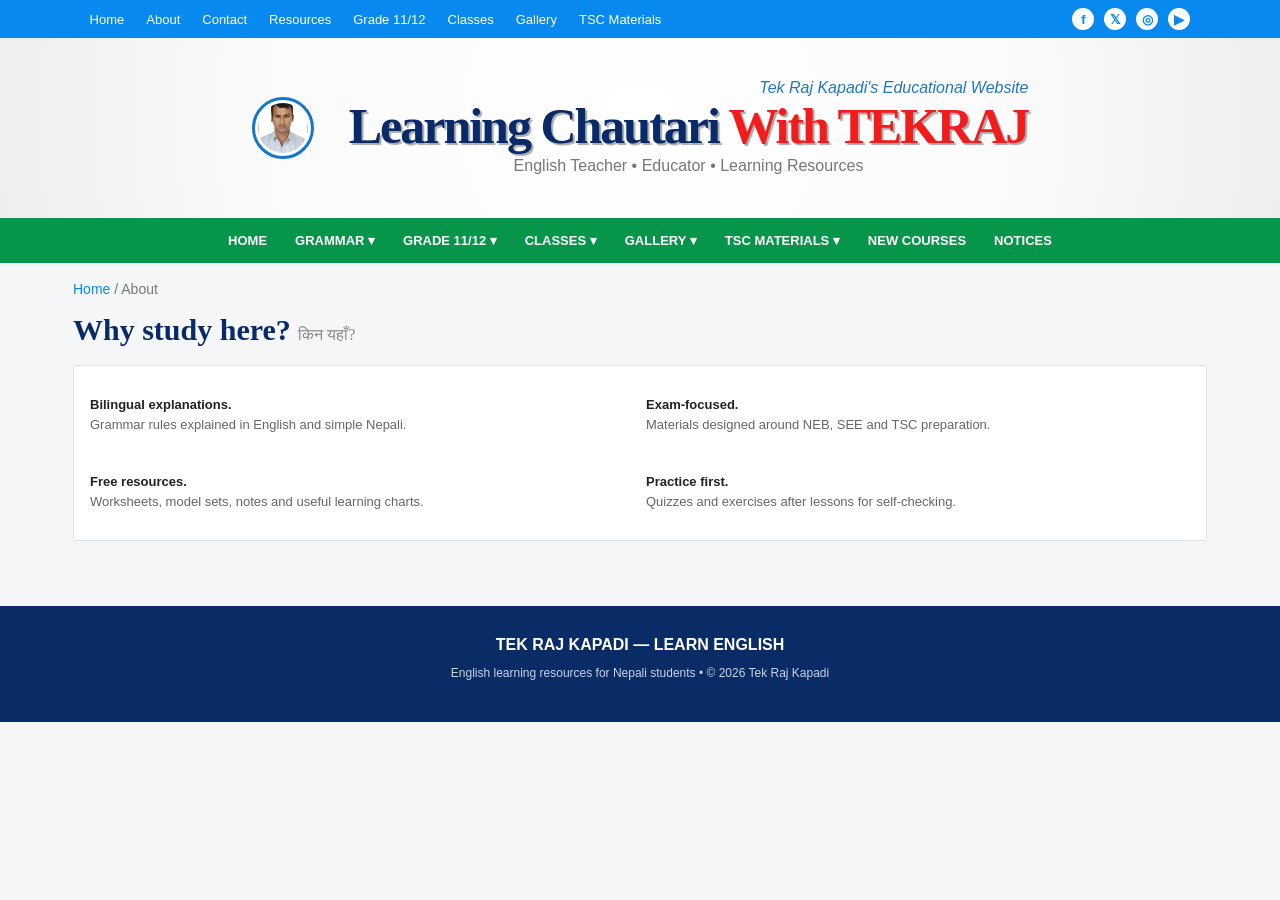
==== about.html @ 41e07fc6 "Add files via upload" ====
<!DOCTYPE html>
<html lang="en">
<head>
<meta charset="UTF-8">
<meta name="viewport" content="width=device-width, initial-scale=1.0">
<title>Tek Raj Kapadi — Learning Chautari with TEK RAJ | About</title>
<meta name="description" content="English learning resources, grammar, Grade 11/12, SEE, NEB and TSC materials.">
<link rel="stylesheet" href="style.css">
<link rel="stylesheet" href="nav-extra.css">
<style>
  /* Accordion (Grammar Rules / Exercises / TSC Materials) */
  .acc-item{border:1px solid #e3e3e3;border-radius:10px;margin-bottom:10px;overflow:hidden;background:#fff}
  .acc-head{width:100%;text-align:left;background:#f7f8fa;border:none;padding:14px 16px;font-weight:600;
             cursor:pointer;display:flex;justify-content:space-between;align-items:center;font-size:15px}
  .acc-head:hover{background:#eef1f5}
  .acc-head .arrow{transition:transform .2s ease}
  .acc-item.open .arrow{transform:rotate(180deg)}
  .acc-body{max-height:0;overflow:hidden;transition:max-height .25s ease;padding:0 16px}
  .acc-item.open .acc-body{max-height:900px;padding:12px 16px 16px}
  .acc-body h4{margin:10px 0 4px;font-size:14px;color:#1f4fd6}
  .acc-body p{margin:4px 0;line-height:1.55}
  .acc-body .np{color:#666;font-size:13.5px}

  /* Exercises */
  .ex-q{border-bottom:1px dashed #ddd;padding:10px 0}
  .ex-q:last-child{border-bottom:none}
  .ex-ans{display:none;margin-top:6px;background:#eefbea;border-left:3px solid #34a853;
          padding:8px 10px;border-radius:6px;font-size:14px}
  .ex-ans.show{display:block}
  .ex-btn{margin-top:6px;font-size:13px;padding:5px 10px;border-radius:6px;border:1px solid #34a853;
          background:#fff;color:#219150;cursor:pointer}
  .ex-btn:hover{background:#219150;color:#fff}

  /* Quiz */
  .quiz-box{background:#fff;border:1px solid #e3e3e3;border-radius:10px;padding:16px}
  .quiz-progress{font-size:13px;color:#777;margin-bottom:8px}
  .quiz-question{font-weight:600;margin-bottom:10px}
  .quiz-opts{display:flex;flex-direction:column;gap:8px}
  .quiz-opt{text-align:left;padding:9px 12px;border-radius:8px;border:1px solid #ccc;background:#fafafa;
            cursor:pointer;font-size:14.5px}
  .quiz-opt:hover{background:#eef1f5}
  .quiz-opt.correct{background:#dbf7dc;border-color:#34a853}
  .quiz-opt.wrong{background:#fbdede;border-color:#e0453c}
  .quiz-nav{display:flex;justify-content:space-between;align-items:center;margin-top:14px}
  .quiz-result{text-align:center;font-size:16px;padding:20px 0}

  /* Gallery */
  .gallery-grid{display:grid;grid-template-columns:repeat(auto-fit,minmax(150px,1fr));gap:12px}
  .g-item{background:#fff;border:1px solid #e3e3e3;border-radius:10px;padding:20px 10px;text-align:center;scroll-margin-top:120px}
  .g-item .emoji{font-size:34px;display:block;margin-bottom:6px}
  .g-item small{color:#777}

  /* Downloads / resource lists */
  .dl-list{list-style:none;padding:0;margin:0}
  .dl-list li{display:flex;justify-content:space-between;align-items:center;padding:9px 0;
              border-bottom:1px solid #eee;font-size:14.5px;scroll-margin-top:120px}
  .dl-list li:last-child{border-bottom:none}
  .dl-btn{font-size:12.5px;padding:5px 10px;border-radius:6px;border:1px solid #1f4fd6;
          color:#1f4fd6;background:#fff;text-decoration:none}
  .dl-btn:hover{background:#1f4fd6;color:#fff}
  .dl-note{font-size:12px;color:#999}

  /* Social icons as real links (keeps the original round-badge look) */
  .social a{width:22px;height:22px;border-radius:50%;background:#fff;color:#0789ef;
            display:grid;place-items:center;font-weight:bold;text-decoration:none}

  .edit-note{background:#fff8e1;border:1px dashed #e0b400;border-radius:8px;padding:8px 12px;
             font-size:12.5px;color:#7a5b00;margin:8px 0}

  /* scroll offset so in-page anchors land below sticky-ish header content */
  h3[id],div[id]{scroll-margin-top:20px}
</style>
</head>
<body>

<header>
<div class="topbar">
<div class="toplinks">
<a href="index.html">Home</a><a href="about.html">About</a><a href="contact.html">Contact</a>
<a href="grammar.html">Resources</a><a href="grade.html">Grade 11/12</a><a href="classes.html">Classes</a>
<a href="gallery.html">Gallery</a><a href="tsc.html">TSC Materials</a>
</div>
<!-- Social links -->
<div class="social">
  <a href="#" title="Facebook">f</a>
  <a href="#" title="X (Twitter)">𝕏</a>
  <a href="#" title="Instagram">◎</a>
  <a href="#" title="YouTube">▶</a>
</div>
</div>

<div class="brand" id="home">
<div class="avatar-wrap"><img src="teacher-photo.jpg" alt="Tek Raj Kapadi" onerror="this.onerror=null;this.src='teacher-photo.svg'"></div>
<div>
<div class="official">Tek Raj Kapadi's Educational Website</div>
<h1><span>Learning Chautari </span> <b>With TEKRAJ </b></h1>
<p>English Teacher • Educator • Learning Resources</p>
</div>
</div>

<nav class="mainnav">
<div class="nav-item"><a class="top-link" href="index.html">HOME</a></div>
<details class="nav-details">
<summary class="">GRAMMAR <span class="arrow">▾</span></summary>
<div class="dropdown">
<a class="" href="grammar.html">Grammar Overview</a>
<a class="" href="grammar.html#tenses">Tenses</a>
<a class="" href="grammar.html#articles">Articles</a>
<a class="" href="grammar.html#prepositions">Prepositions</a>
<a class="" href="grammar.html#voice">Active & Passive Voice</a>
<a class="" href="grammar.html#tags">Tag Questions</a>
<a class="" href="grammar.html#exercises">Grammar Exercises</a>
</div>
</details>
<details class="nav-details">
<summary class="">GRADE 11/12 <span class="arrow">▾</span></summary>
<div class="dropdown">
<a class="" href="grade.html">Grade 11/12 Overview</a>
<a class="" href="grade.html#grade11">Grade 11</a>
<a class="" href="grade.html#grade12">Grade 12</a>
<a class="" href="grade.html#see">SEE</a>
<a class="" href="grade.html#tsc-prep">TSC (License Prep)</a>
</div>
</details>
<details class="nav-details">
<summary class="">CLASSES <span class="arrow">▾</span></summary>
<div class="dropdown">
<a class="" href="classes.html">Classes Overview</a>
<a class="" href="classes.html#spoken-english">Spoken English</a>
<a class="" href="classes.html#new-courses">New Courses</a>
</div>
</details>
<details class="nav-details">
<summary class="">GALLERY <span class="arrow">▾</span></summary>
<div class="dropdown">
<a class="" href="gallery.html">Gallery Overview</a>
<a class="" href="gallery.html#learning">Learning</a>
<a class="" href="gallery.html#classroom">Classroom</a>
<a class="" href="gallery.html#practice">Practice</a>
<a class="" href="gallery.html#school">School</a>
</div>
</details>
<details class="nav-details">
<summary class="">TSC MATERIALS <span class="arrow">▾</span></summary>
<div class="dropdown">
<a class="" href="tsc.html">TSC Overview</a>
<a class="" href="tsc.html#pedagogy">English Pedagogy Notes</a>
<a class="" href="tsc.html#question-sets">Old Question Sets</a>
<a class="" href="tsc.html#methodology">Teaching Methodology Summary</a>
</div>
</details>
<div class="nav-item"><a class="top-link" href="classes.html#new-courses">NEW COURSES</a></div>
<div class="nav-item"><a class="top-link" href="notices.html">NOTICES</a></div>
</nav>
</header>

<div class="page-head">
<p class="crumb"><a href="index.html">Home</a> / About</p>
<h1>Why study here? <span style="font-size:16px;color:#888;font-weight:normal">किन यहाँ?</span></h1>
</div>

<div class="simple-section">
<div class="info-card">
<div class="features">
<p><b>Bilingual explanations.</b><br>Grammar rules explained in English and simple Nepali.</p>
<p><b>Exam-focused.</b><br>Materials designed around NEB, SEE and TSC preparation.</p>
<p><b>Free resources.</b><br>Worksheets, model sets, notes and useful learning charts.</p>
<p><b>Practice first.</b><br>Quizzes and exercises after lessons for self-checking.</p>
</div>
</div>
</div>

<footer>
<strong>TEK RAJ KAPADI — LEARN ENGLISH</strong>
<p>English learning resources for Nepali students • © 2026 Tek Raj Kapadi</p>
</footer>

<script>
// Accordion toggle (Grammar Rules)
function toggleAcc(btn){
  const item = btn.parentElement;
  const wasOpen = item.classList.contains('open');
  item.parentElement.querySelectorAll('.acc-item.open').forEach(i => i.classList.remove('open'));
  if(!wasOpen) item.classList.add('open');
}

// Close other open dropdown menus when one opens (nice-to-have on desktop)
document.querySelectorAll('details.nav-details').forEach(d=>{
  d.addEventListener('toggle', function(){
    if(this.open){
      document.querySelectorAll('details.nav-details').forEach(o=>{ if(o!==this) o.open=false; });
    }
  });
});
</script>
</body>
</html>
---- style.css ----
*{box-sizing:border-box}html{scroll-behavior:smooth}body{margin:0;font-family:Arial,Helvetica,sans-serif;background:#f5f6f7;color:#222}.topbar{height:38px;background:#0789ef;color:#fff;display:flex;align-items:center;justify-content:space-between;padding:0 7%;font-size:13px}.toplinks{display:flex;gap:22px}.topbar a{color:#fff;text-decoration:none}.social{display:flex;gap:10px}.social span{width:22px;height:22px;border-radius:50%;background:#fff;color:#0789ef;display:grid;place-items:center;font-weight:bold}.brand{min-height:180px;background:radial-gradient(circle at 50% 45%,#fff,#fafafa 60%,#eee);display:flex;align-items:center;justify-content:center;gap:35px;padding:20px}.avatar-wrap{width:62px;height:62px;border:3px solid #1477cc;border-radius:50%;padding:3px;background:#fff}.avatar-wrap img{width:100%;height:100%;border-radius:50%;object-fit:cover}.official{text-align:right;color:#2477bb;font-style:italic;font-size:16px}.brand h1{font-family:Georgia,serif;font-size:50px;margin:0;color:#082a68;text-shadow:2px 2px 1px #aaa;letter-spacing:-2px}.brand h1 b{color:#f21c1c}.brand p{text-align:center;margin:2px;color:#777}.mainnav{background:#07954b;display:flex;justify-content:center;flex-wrap:wrap}.mainnav a{color:#fff;text-decoration:none;padding:15px 14px;font-size:13px;font-weight:bold}.mainnav a:hover,.mainnav .active{background:#087ed8}.banner{margin:0 auto;max-width:1170px;min-height:70px;background:linear-gradient(90deg,#fff,#eaf6ff,#fff);display:flex;align-items:center;gap:20px;padding:10px 18px;border-bottom:1px solid #ddd}.banner-art{font-size:34px}.banner button{margin-left:auto;background:#ef2222;color:#fff;border:0;padding:10px 18px;font-weight:bold;border-radius:2px}main{max-width:1170px;margin:auto;padding:18px}.quick-grid{display:grid;grid-template-columns:repeat(4,1fr);gap:10px;margin-bottom:22px}.quick{padding:15px;color:#fff;text-decoration:none;border-radius:3px;box-shadow:0 3px 8px #bbb}.quick small{display:block;opacity:.9;margin-top:4px}.blue{background:#0789ef}.green{background:#07954b}.red{background:#ef2020}.orange{background:#f29b1c}.content-grid{display:grid;grid-template-columns:minmax(0,1fr) 320px;gap:30px}.section-title{height:34px;background:linear-gradient(90deg,#ed1d24 0 25%,#0789ef 25%);color:#fff;display:flex;align-items:center;justify-content:space-between;margin-bottom:16px;font-weight:bold}.section-title span{padding:0 13px}.section-title a{color:#fff;text-decoration:none;padding-right:12px;font-size:12px}.posts{display:grid;grid-template-columns:1fr 1fr;gap:14px}.post,.side-card,.info-card,.resource-grid>div,.wide-section,.contact{background:#fff;border:1px solid #e1e1e1;border-radius:3px;padding:16px}.post{display:flex;gap:13px;box-shadow:0 2px 7px #ddd}.post-icon{min-width:46px;height:46px;background:#ef2020;color:#fff;border-radius:4px;display:grid;place-items:center;font-size:20px;font-weight:bold}.post h2{font-size:17px;margin:0 0 7px;color:#222}.post p{font-size:13px;color:#666;line-height:1.5}.meta{font-size:11px!important;color:#0789ef!important}.read{display:inline-block;background:#ef2020;color:#fff;text-decoration:none;padding:7px 10px;font-size:11px;font-weight:bold}.info-card{margin-top:18px}.info-card h2{margin-top:0}.info-card h2 span{font-size:13px;color:#888;font-weight:normal}.features{display:grid;grid-template-columns:1fr 1fr;gap:12px;color:#666;font-size:13px;line-height:1.5}.features b{color:#222}.side-title{background:#ef2020;color:#fff;font-weight:bold;padding:10px 12px;margin-bottom:10px}.blue-title{background:#0789ef}.green-title{background:#07954b}.red-title{background:#ef2020}.side-card{margin-bottom:10px}.side-card h3{margin:0 0 5px;font-size:15px}.side-card p{margin:0;color:#666;font-size:12px;line-height:1.5}.books{display:grid;grid-template-columns:1fr 1fr;gap:5px;margin-bottom:18px}.books div{background:linear-gradient(135deg,#fff 25%,#d9edff);border:1px solid #ccc;min-height:115px;padding:12px;text-align:center;color:#0b4f91;font-size:13px}.quiz{background:#fff;border:1px solid #ddd;padding:15px;margin-bottom:18px}.quiz p{font-size:13px}.quiz button,.resource-grid button,.contact button{background:#0789ef;color:#fff;border:0;padding:8px 12px;font-weight:bold;cursor:pointer}.resource-grid{display:grid;grid-template-columns:repeat(2,1fr);gap:14px;margin-bottom:25px}.resource-grid h3{margin-top:0;color:#0b4f91}.resource-grid p{font-size:13px;color:#666;line-height:1.5}.wide-section{margin-top:25px}.grade-grid{display:grid;grid-template-columns:repeat(4,1fr);gap:12px}.grade-grid div{background:#f7fbff;padding:16px;border-left:4px solid #0789ef}.grade-grid p{font-size:13px;color:#666}.center{text-align:center;color:#666}.gallery{display:grid;grid-template-columns:repeat(4,1fr);gap:12px}.gallery div{height:130px;background:#eef5fa;border:1px solid #ddd;display:grid;place-items:center;font-size:42px;color:#1477cc}.gallery small{display:block;font-size:12px}.notice-box{margin-top:25px;background:#fff3d7;border-left:5px solid #f29b1c;padding:16px}.contact{margin-top:25px;display:grid;grid-template-columns:1fr 1fr;gap:25px}.contact h2{margin-top:0}.contact form{display:grid;gap:10px}.contact input,.contact textarea{width:100%;border:1px solid #ccc;padding:10px;font:inherit}.contact textarea{height:100px;resize:vertical}footer{margin-top:35px;background:#092b66;color:#fff;text-align:center;padding:30px 15px}footer p{font-size:12px;opacity:.8}@media(max-width:800px){.topbar{height:auto;padding:8px 4%;gap:10px}.toplinks{gap:9px;flex-wrap:wrap}.social{display:none}.brand{min-height:145px}.brand h1{font-size:34px}.official{font-size:12px}.mainnav a{padding:11px 8px;font-size:11px}.content-grid{grid-template-columns:1fr}.quick-grid{grid-template-columns:1fr 1fr}.posts,.resource-grid,.features,.contact{grid-template-columns:1fr}.grade-grid{grid-template-columns:1fr 1fr}.gallery{grid-template-columns:1fr 1fr}}@media(max-width:480px){.brand{gap:12px}.avatar-wrap{width:48px;height:48px}.brand h1{font-size:27px}.brand p{font-size:11px}.quick-grid,.grade-grid{grid-template-columns:1fr}.banner{font-size:12px}.mainnav{justify-content:flex-start}.mainnav a{padding:10px 7px}.posts{grid-template-columns:1fr}}
---- nav-extra.css ----
/* ============================================================
   MULTI-PAGE NAV: dropdown submenus using <details>/<summary>
   Works without JavaScript, on desktop and mobile alike.
   ============================================================ */
.mainnav{position:relative;overflow:visible}
.nav-item{position:relative;display:inline-block}
.nav-item > a.top-link{color:#fff;text-decoration:none;padding:15px 14px;font-size:13px;font-weight:bold;display:inline-block}
.nav-item > a.top-link:hover,.nav-item > a.top-link.active{background:#087ed8}

details.nav-details{display:inline-block;position:relative}
details.nav-details summary{list-style:none;cursor:pointer;color:#fff;padding:15px 14px;font-size:13px;font-weight:bold;display:inline-block;user-select:none}
details.nav-details summary::-webkit-details-marker{display:none}
details.nav-details summary:hover{background:#087ed8}
details.nav-details[open] summary{background:#087ed8}
details.nav-details .dropdown{position:absolute;top:100%;left:0;background:#fff;min-width:220px;box-shadow:0 6px 16px rgba(0,0,0,.18);z-index:80;border-radius:0 0 6px 6px;overflow:hidden;display:flex;flex-direction:column}
.dropdown a{color:#222;text-decoration:none;padding:10px 16px;font-size:13px;border-bottom:1px solid #eee;text-align:left}
.dropdown a:last-child{border-bottom:none}
.dropdown a:hover{background:#eef6ff;color:#0789ef}
.dropdown a.active{color:#07954b;font-weight:bold}

@media(max-width:800px){
  .mainnav{flex-direction:column;align-items:stretch}
  details.nav-details,.nav-item{display:block;width:100%}
  details.nav-details summary,.nav-item > a.top-link{padding:12px 16px;text-align:left}
  details.nav-details .dropdown{position:static;box-shadow:none;border-radius:0;background:#f2f8ff}
  .dropdown a{padding:10px 26px}
}

/* Breadcrumb / page header used on inner pages */
.page-head{max-width:1170px;margin:18px auto 0;padding:0 18px}
.page-head h1{font-family:Georgia,serif;color:#082a68;margin:0 0 4px;font-size:30px}
.page-head p{color:#777;margin:0 0 16px;font-size:14px}
.crumb{font-size:12px;color:#999}
.crumb a{color:#0789ef;text-decoration:none}

.simple-section{max-width:1170px;margin:0 auto;padding:0 18px 30px}
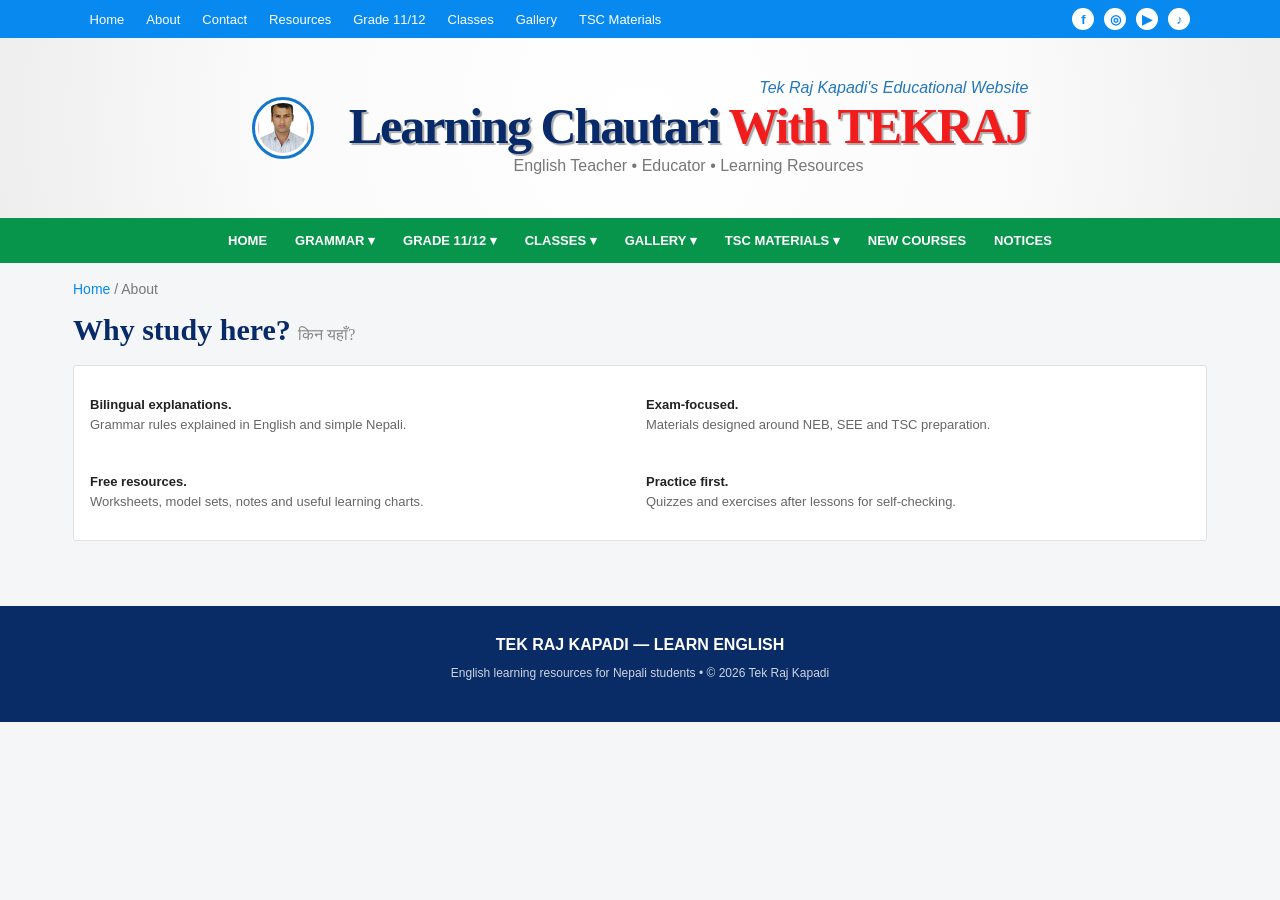
==== commit 149769f2: "Enhance social links with data attributes Updated social links to include data attributes for better" ====
--- a/about.html
+++ b/about.html
@@ -82,10 +82,10 @@
 </div>
 <!-- Social links -->
 <div class="social">
-  <a href="#" title="Facebook">f</a>
-  <a href="#" title="X (Twitter)">𝕏</a>
-  <a href="#" title="Instagram">◎</a>
-  <a href="#" title="YouTube">▶</a>
+  <a href="#" title="Facebook" data-social="facebook">f</a>
+  <a href="#" title="Instagram" data-social="instagram">◎</a>
+  <a href="#" title="YouTube" data-social="youtube">▶</a>
+  <a href="#" title="TikTok" data-social="tiktok">♪</a>
 </div>
 </div>
 
@@ -193,5 +193,6 @@
   });
 });
 </script>
+<script src="site.js"></script>
 </body>
 </html>
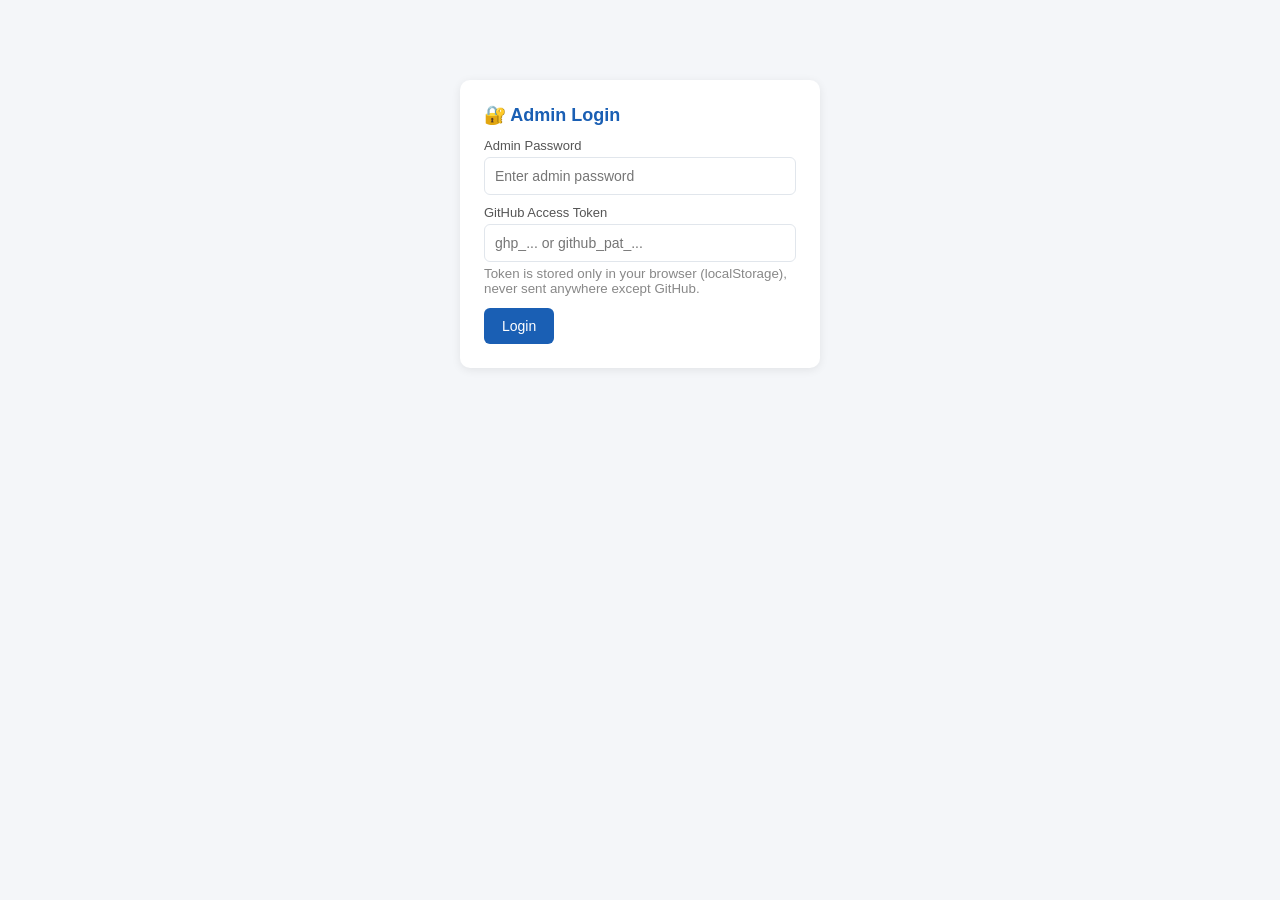
==== commit 6fed892e: "Update about.html" ====
--- a/about.html
+++ b/about.html
@@ -3,196 +3,403 @@
 <head>
 <meta charset="UTF-8">
 <meta name="viewport" content="width=device-width, initial-scale=1.0">
-<title>Tek Raj Kapadi — Learning Chautari with TEK RAJ | About</title>
-<meta name="description" content="English learning resources, grammar, Grade 11/12, SEE, NEB and TSC materials.">
-<link rel="stylesheet" href="style.css">
-<link rel="stylesheet" href="nav-extra.css">
+<title>Admin Panel — Tek Raj Kapadi</title>
 <style>
-  /* Accordion (Grammar Rules / Exercises / TSC Materials) */
-  .acc-item{border:1px solid #e3e3e3;border-radius:10px;margin-bottom:10px;overflow:hidden;background:#fff}
-  .acc-head{width:100%;text-align:left;background:#f7f8fa;border:none;padding:14px 16px;font-weight:600;
-             cursor:pointer;display:flex;justify-content:space-between;align-items:center;font-size:15px}
-  .acc-head:hover{background:#eef1f5}
-  .acc-head .arrow{transition:transform .2s ease}
-  .acc-item.open .arrow{transform:rotate(180deg)}
-  .acc-body{max-height:0;overflow:hidden;transition:max-height .25s ease;padding:0 16px}
-  .acc-item.open .acc-body{max-height:900px;padding:12px 16px 16px}
-  .acc-body h4{margin:10px 0 4px;font-size:14px;color:#1f4fd6}
-  .acc-body p{margin:4px 0;line-height:1.55}
-  .acc-body .np{color:#666;font-size:13.5px}
-
-  /* Exercises */
-  .ex-q{border-bottom:1px dashed #ddd;padding:10px 0}
-  .ex-q:last-child{border-bottom:none}
-  .ex-ans{display:none;margin-top:6px;background:#eefbea;border-left:3px solid #34a853;
-          padding:8px 10px;border-radius:6px;font-size:14px}
-  .ex-ans.show{display:block}
-  .ex-btn{margin-top:6px;font-size:13px;padding:5px 10px;border-radius:6px;border:1px solid #34a853;
-          background:#fff;color:#219150;cursor:pointer}
-  .ex-btn:hover{background:#219150;color:#fff}
-
-  /* Quiz */
-  .quiz-box{background:#fff;border:1px solid #e3e3e3;border-radius:10px;padding:16px}
-  .quiz-progress{font-size:13px;color:#777;margin-bottom:8px}
-  .quiz-question{font-weight:600;margin-bottom:10px}
-  .quiz-opts{display:flex;flex-direction:column;gap:8px}
-  .quiz-opt{text-align:left;padding:9px 12px;border-radius:8px;border:1px solid #ccc;background:#fafafa;
-            cursor:pointer;font-size:14.5px}
-  .quiz-opt:hover{background:#eef1f5}
-  .quiz-opt.correct{background:#dbf7dc;border-color:#34a853}
-  .quiz-opt.wrong{background:#fbdede;border-color:#e0453c}
-  .quiz-nav{display:flex;justify-content:space-between;align-items:center;margin-top:14px}
-  .quiz-result{text-align:center;font-size:16px;padding:20px 0}
-
-  /* Gallery */
-  .gallery-grid{display:grid;grid-template-columns:repeat(auto-fit,minmax(150px,1fr));gap:12px}
-  .g-item{background:#fff;border:1px solid #e3e3e3;border-radius:10px;padding:20px 10px;text-align:center;scroll-margin-top:120px}
-  .g-item .emoji{font-size:34px;display:block;margin-bottom:6px}
-  .g-item small{color:#777}
-
-  /* Downloads / resource lists */
-  .dl-list{list-style:none;padding:0;margin:0}
-  .dl-list li{display:flex;justify-content:space-between;align-items:center;padding:9px 0;
-              border-bottom:1px solid #eee;font-size:14.5px;scroll-margin-top:120px}
-  .dl-list li:last-child{border-bottom:none}
-  .dl-btn{font-size:12.5px;padding:5px 10px;border-radius:6px;border:1px solid #1f4fd6;
-          color:#1f4fd6;background:#fff;text-decoration:none}
-  .dl-btn:hover{background:#1f4fd6;color:#fff}
-  .dl-note{font-size:12px;color:#999}
-
-  /* Social icons as real links (keeps the original round-badge look) */
-  .social a{width:22px;height:22px;border-radius:50%;background:#fff;color:#0789ef;
-            display:grid;place-items:center;font-weight:bold;text-decoration:none}
-
-  .edit-note{background:#fff8e1;border:1px dashed #e0b400;border-radius:8px;padding:8px 12px;
-             font-size:12.5px;color:#7a5b00;margin:8px 0}
-
-  /* scroll offset so in-page anchors land below sticky-ish header content */
-  h3[id],div[id]{scroll-margin-top:20px}
+:root{--blue:#1a5fb4;--bg:#f4f6f9;--card:#ffffff;--border:#e1e6ec;--text:#22303f;--danger:#d64545;}
+*{box-sizing:border-box;}
+body{font-family:'Segoe UI',Arial,sans-serif;background:var(--bg);color:var(--text);margin:0;padding:0;}
+.topbar{background:var(--blue);color:#fff;padding:16px 24px;display:flex;justify-content:space-between;align-items:center;}
+.topbar h1{font-size:18px;margin:0;}
+.topbar button{background:#ffffff22;color:#fff;border:1px solid #fff5;padding:6px 14px;border-radius:6px;cursor:pointer;}
+.wrap{max-width:900px;margin:24px auto;padding:0 16px;}
+.card{background:var(--card);border:1px solid var(--border);border-radius:10px;padding:20px;margin-bottom:20px;box-shadow:0 1px 4px rgba(0,0,0,.05);}
+.card h2{margin-top:0;font-size:16px;color:var(--blue);}
+label{display:block;font-size:13px;margin:10px 0 4px;color:#555;}
+input[type=text],input[type=password],input[type=url],textarea,select{width:100%;padding:10px;border:1px solid var(--border);border-radius:6px;font-size:14px;font-family:inherit;}
+textarea{min-height:60px;resize:vertical;}
+button.primary{background:var(--blue);color:#fff;border:none;padding:10px 18px;border-radius:6px;cursor:pointer;font-size:14px;margin-top:12px;}
+button.primary:hover{opacity:.9;}
+button.danger{background:var(--danger);color:#fff;border:none;padding:5px 10px;border-radius:5px;cursor:pointer;font-size:12px;}
+.status{margin-top:10px;font-size:13px;padding:8px 10px;border-radius:6px;display:none;}
+.status.ok{display:block;background:#e6f4ea;color:#1e7e34;}
+.status.err{display:block;background:#fdecea;color:#c62828;}
+.status.busy{display:block;background:#fff8e1;color:#8a6d00;}
+.gallery-grid{display:grid;grid-template-columns:repeat(auto-fill,minmax(130px,1fr));gap:12px;margin-top:12px;}
+.gitem{position:relative;border:1px solid var(--border);border-radius:8px;overflow:hidden;background:#fafafa;}
+.gitem img{width:100%;height:100px;object-fit:cover;display:block;}
+.gitem .rm{position:absolute;top:4px;right:4px;}
+.login-wrap{max-width:360px;margin:80px auto;padding:24px;background:#fff;border-radius:10px;box-shadow:0 2px 10px rgba(0,0,0,.08);}
+.login-wrap h1{font-size:18px;color:var(--blue);margin-top:0;}
+.hidden{display:none;}
+small.hint{color:#888;display:block;margin-top:4px;}
+.item-row{border:1px solid var(--border);border-radius:8px;padding:10px 12px;margin-top:8px;display:flex;justify-content:space-between;align-items:flex-start;gap:10px;background:#fafbfc;}
+.item-row .info b{display:block;font-size:14px;}
+.item-row .info span{font-size:12px;color:#666;}
+.section-tabs{display:flex;flex-wrap:wrap;gap:8px;margin-bottom:14px;}
+.section-tabs button{padding:7px 12px;border-radius:20px;border:1px solid var(--border);background:#fff;cursor:pointer;font-size:13px;}
+.section-tabs button.active{background:var(--blue);color:#fff;border-color:var(--blue);}
 </style>
 </head>
 <body>
 
-<header>
+<div id="loginScreen" class="login-wrap">
+<h1>🔐 Admin Login</h1>
+<label>Admin Password</label>
+<input type="password" id="adminPass" placeholder="Enter admin password">
+<label>GitHub Access Token</label>
+<input type="password" id="ghToken" placeholder="ghp_... or github_pat_...">
+<small class="hint">Token is stored only in your browser (localStorage), never sent anywhere except GitHub.</small>
+<button class="primary" onclick="login()">Login</button>
+<div id="loginStatus" class="status"></div>
+</div>
+
+<div id="dashboard" class="hidden">
 <div class="topbar">
-<div class="toplinks">
-<a href="index.html">Home</a><a href="about.html">About</a><a href="contact.html">Contact</a>
-<a href="grammar.html">Resources</a><a href="grade.html">Grade 11/12</a><a href="classes.html">Classes</a>
-<a href="gallery.html">Gallery</a><a href="tsc.html">TSC Materials</a>
-</div>
-<!-- Social links -->
-<div class="social">
-  <a href="#" title="Facebook" data-social="facebook">f</a>
-  <a href="#" title="Instagram" data-social="instagram">◎</a>
-  <a href="#" title="YouTube" data-social="youtube">▶</a>
-  <a href="#" title="TikTok" data-social="tiktok">♪</a>
-</div>
-</div>
-
-<div class="brand" id="home">
-<div class="avatar-wrap"><img src="teacher-photo.jpg" alt="Tek Raj Kapadi" onerror="this.onerror=null;this.src='teacher-photo.svg'"></div>
-<div>
-<div class="official">Tek Raj Kapadi's Educational Website</div>
-<h1><span>Learning Chautari </span> <b>With TEKRAJ </b></h1>
-<p>English Teacher • Educator • Learning Resources</p>
-</div>
-</div>
-
-<nav class="mainnav">
-<div class="nav-item"><a class="top-link" href="index.html">HOME</a></div>
-<details class="nav-details">
-<summary class="">GRAMMAR <span class="arrow">▾</span></summary>
-<div class="dropdown">
-<a class="" href="grammar.html">Grammar Overview</a>
-<a class="" href="grammar.html#tenses">Tenses</a>
-<a class="" href="grammar.html#articles">Articles</a>
-<a class="" href="grammar.html#prepositions">Prepositions</a>
-<a class="" href="grammar.html#voice">Active & Passive Voice</a>
-<a class="" href="grammar.html#tags">Tag Questions</a>
-<a class="" href="grammar.html#exercises">Grammar Exercises</a>
-</div>
-</details>
-<details class="nav-details">
-<summary class="">GRADE 11/12 <span class="arrow">▾</span></summary>
-<div class="dropdown">
-<a class="" href="grade.html">Grade 11/12 Overview</a>
-<a class="" href="grade.html#grade11">Grade 11</a>
-<a class="" href="grade.html#grade12">Grade 12</a>
-<a class="" href="grade.html#see">SEE</a>
-<a class="" href="grade.html#tsc-prep">TSC (License Prep)</a>
-</div>
-</details>
-<details class="nav-details">
-<summary class="">CLASSES <span class="arrow">▾</span></summary>
-<div class="dropdown">
-<a class="" href="classes.html">Classes Overview</a>
-<a class="" href="classes.html#spoken-english">Spoken English</a>
-<a class="" href="classes.html#new-courses">New Courses</a>
-</div>
-</details>
-<details class="nav-details">
-<summary class="">GALLERY <span class="arrow">▾</span></summary>
-<div class="dropdown">
-<a class="" href="gallery.html">Gallery Overview</a>
-<a class="" href="gallery.html#learning">Learning</a>
-<a class="" href="gallery.html#classroom">Classroom</a>
-<a class="" href="gallery.html#practice">Practice</a>
-<a class="" href="gallery.html#school">School</a>
-</div>
-</details>
-<details class="nav-details">
-<summary class="">TSC MATERIALS <span class="arrow">▾</span></summary>
-<div class="dropdown">
-<a class="" href="tsc.html">TSC Overview</a>
-<a class="" href="tsc.html#pedagogy">English Pedagogy Notes</a>
-<a class="" href="tsc.html#question-sets">Old Question Sets</a>
-<a class="" href="tsc.html#methodology">Teaching Methodology Summary</a>
-</div>
-</details>
-<div class="nav-item"><a class="top-link" href="classes.html#new-courses">NEW COURSES</a></div>
-<div class="nav-item"><a class="top-link" href="notices.html">NOTICES</a></div>
-</nav>
-</header>
-
-<div class="page-head">
-<p class="crumb"><a href="index.html">Home</a> / About</p>
-<h1>Why study here? <span style="font-size:16px;color:#888;font-weight:normal">किन यहाँ?</span></h1>
-</div>
-
-<div class="simple-section">
-<div class="info-card">
-<div class="features">
-<p><b>Bilingual explanations.</b><br>Grammar rules explained in English and simple Nepali.</p>
-<p><b>Exam-focused.</b><br>Materials designed around NEB, SEE and TSC preparation.</p>
-<p><b>Free resources.</b><br>Worksheets, model sets, notes and useful learning charts.</p>
-<p><b>Practice first.</b><br>Quizzes and exercises after lessons for self-checking.</p>
-</div>
-</div>
-</div>
-
-<footer>
-<strong>TEK RAJ KAPADI — LEARN ENGLISH</strong>
-<p>English learning resources for Nepali students • © 2026 Tek Raj Kapadi</p>
-</footer>
+<h1>Tek Raj Kapadi — Admin Panel</h1>
+<button onclick="logout()">Logout</button>
+</div>
+
+<div class="wrap">
+
+<div class="card">
+<h2>📢 Notice / सूचना</h2>
+<label>Notice text</label>
+<textarea id="noticeInput"></textarea>
+<button class="primary" onclick="saveNotice()">Save Notice</button>
+<div id="noticeStatus" class="status"></div>
+</div>
+
+<div class="card">
+<h2>🔗 Social Media Links</h2>
+<p style="font-size:13px;color:#666;margin-top:-6px;">यहाँ राखेको link हरू सबै page को top-right social icon मा देखिनेछ।</p>
+<label>Facebook Page URL</label>
+<input type="url" id="socFacebook" placeholder="https://facebook.com/yourpage">
+<label>Instagram URL</label>
+<input type="url" id="socInstagram" placeholder="https://instagram.com/yourprofile">
+<label>YouTube Channel URL</label>
+<input type="url" id="socYoutube" placeholder="https://youtube.com/@yourchannel">
+<label>TikTok URL (optional)</label>
+<input type="url" id="socTiktok" placeholder="https://tiktok.com/@yourprofile">
+<button class="primary" onclick="saveSocial()">Save Social Links</button>
+<div id="socialStatus" class="status"></div>
+</div>
+
+<div class="card">
+<h2>🖼️ Gallery Photos</h2>
+<div id="galleryGrid" class="gallery-grid"></div>
+<label style="margin-top:16px;">Add new photo</label>
+<input type="file" id="photoFile" accept="image/*">
+<button class="primary" onclick="uploadPhoto()">Upload Photo</button>
+<div id="galleryStatus" class="status"></div>
+</div>
+
+<div class="card">
+<h2>📚 Content Sections</h2>
+<p style="font-size:13px;color:#666;margin-top:-6px;">Add new notes, materials or posts. New items are added on top — old ones stay unless you delete them.</p>
+<div class="section-tabs" id="sectionTabs"></div>
+
+<label>Title</label>
+<input type="text" id="itemTitle" placeholder="e.g. Grade 11 Chapter 3 Notes">
+<label>Short tag / meta (optional)</label>
+<input type="text" id="itemMeta" placeholder="e.g. NEB • Grade 11">
+<label>Description</label>
+<textarea id="itemDescription" placeholder="Short description of this material"></textarea>
+<label>Link (optional — YouTube video, Google Drive, or any external URL)</label>
+<input type="url" id="itemLink" placeholder="https://...">
+<label>Attach file — PDF / notes / photo (optional)</label>
+<input type="file" id="itemFile" accept=".pdf,.doc,.docx,.ppt,.pptx,.xls,.xlsx,image/*">
+<small class="hint">ठूला भिडियोको लागि यहाँ upload नगर्नुहोस् — माथिको "Link" मा YouTube link राख्नुहोस्। PDF/notes/photo को लागि यो ठिक छ (अधिकतम ~ 45MB)।</small>
+<button class="primary" onclick="addItem()">Add to Section</button>
+<div id="itemStatus" class="status"></div>
+
+<div id="itemsList" style="margin-top:18px;"></div>
+</div>
+
+</div>
+</div>
 
 <script>
-// Accordion toggle (Grammar Rules)
-function toggleAcc(btn){
-  const item = btn.parentElement;
-  const wasOpen = item.classList.contains('open');
-  item.parentElement.querySelectorAll('.acc-item.open').forEach(i => i.classList.remove('open'));
-  if(!wasOpen) item.classList.add('open');
-}
-
-// Close other open dropdown menus when one opens (nice-to-have on desktop)
-document.querySelectorAll('details.nav-details').forEach(d=>{
-  d.addEventListener('toggle', function(){
-    if(this.open){
-      document.querySelectorAll('details.nav-details').forEach(o=>{ if(o!==this) o.open=false; });
-    }
-  });
-});
+const OWNER = 'rajtekdhn';
+const REPO = 'learning-chautari-';
+const BRANCH = 'main';
+const ADMIN_PASSWORD = 'tekraj@2026'; // change this to your own password
+
+const SECTIONS = [
+{ key: 'recentPosts', label: 'Recent Posts' },
+{ key: 'grammarRules', label: 'Grammar Rules' },
+{ key: 'grammarExercises', label: 'Grammar Exercises' },
+{ key: 'tscMaterials', label: 'TSC Materials' },
+{ key: 'grade11', label: 'Grade 11' },
+{ key: 'grade12', label: 'Grade 12' },
+{ key: 'seeEnglish', label: 'SEE English' },
+{ key: 'spokenEnglish', label: 'Spoken English' },
+{ key: 'classes', label: 'Classes' },
+{ key: 'notices', label: 'Notices' }
+];
+let activeSection = SECTIONS[0].key;
+
+let currentData = null;
+let currentSha = null;
+
+function api(path){ return `https://api.github.com/repos/${OWNER}/${REPO}/contents/${path}`; }
+function getToken(){ return localStorage.getItem('gh_token'); }
+
+function login(){
+const pass = document.getElementById('adminPass').value;
+const token = document.getElementById('ghToken').value.trim();
+const statusEl = document.getElementById('loginStatus');
+if(pass !== ADMIN_PASSWORD){
+statusEl.className = 'status err'; statusEl.textContent = 'Wrong password.'; return;
+}
+if(!token){
+statusEl.className = 'status err'; statusEl.textContent = 'Please enter GitHub token.'; return;
+}
+localStorage.setItem('gh_token', token);
+document.getElementById('loginScreen').classList.add('hidden');
+document.getElementById('dashboard').classList.remove('hidden');
+buildTabs();
+loadData();
+}
+
+function logout(){
+localStorage.removeItem('gh_token');
+location.reload();
+}
+
+function buildTabs(){
+const wrap = document.getElementById('sectionTabs');
+wrap.innerHTML = '';
+SECTIONS.forEach(sec => {
+const btn = document.createElement('button');
+btn.textContent = sec.label;
+if(sec.key === activeSection) btn.className = 'active';
+btn.onclick = () => { activeSection = sec.key; buildTabs(); renderItems(); };
+wrap.appendChild(btn);
+});
+}
+
+async function loadData(){
+try{
+const res = await fetch(api('data.json'), {
+headers: { Authorization: `token ${getToken()}` }
+});
+if(!res.ok) throw new Error('Could not load data.json (' + res.status + ')');
+const json = await res.json();
+currentSha = json.sha;
+currentData = JSON.parse(decodeURIComponent(escape(atob(json.content))));
+if(!currentData.sections) currentData.sections = {};
+SECTIONS.forEach(s => { if(!currentData.sections[s.key]) currentData.sections[s.key] = []; });
+document.getElementById('noticeInput').value = currentData.notice || '';
+if(!currentData.social) currentData.social = {};
+document.getElementById('socFacebook').value = currentData.social.facebook || '';
+document.getElementById('socInstagram').value = currentData.social.instagram || '';
+document.getElementById('socYoutube').value = currentData.social.youtube || '';
+document.getElementById('socTiktok').value = currentData.social.tiktok || '';
+renderGallery();
+renderItems();
+}catch(e){
+alert('Error loading data.json: ' + e.message);
+}
+}
+
+function renderGallery(){
+const grid = document.getElementById('galleryGrid');
+grid.innerHTML = '';
+(currentData.gallery || []).forEach((src, idx) => {
+const div = document.createElement('div');
+div.className = 'gitem';
+div.innerHTML = `<img src="https://raw.githubusercontent.com/${OWNER}/${REPO}/${BRANCH}/${src}" alt="">
+<button class="danger rm" onclick="removePhoto(${idx})">✕</button>`;
+grid.appendChild(div);
+});
+}
+
+function renderItems(){
+const list = document.getElementById('itemsList');
+const items = (currentData.sections[activeSection] || []);
+list.innerHTML = '';
+if(!items.length){
+list.innerHTML = '<p style="font-size:13px;color:#888;">No items yet in this section.</p>';
+return;
+}
+items.slice().reverse().forEach((item, revIdx) => {
+const realIdx = items.length - 1 - revIdx;
+const row = document.createElement('div');
+row.className = 'item-row';
+row.innerHTML = `<div class="info"><b>${escapeHtml(item.title||'')}</b>
+<span>${escapeHtml(item.meta||item.description||'')}</span>
+<span style="display:block;margin-top:4px;font-size:11px;color:#1a5fb4">${item.file? '📎 File attached &nbsp;':''}${item.link? '🔗 Link added':''}</span></div>
+<button class="danger" onclick="removeItem(${realIdx})">Remove</button>`;
+list.appendChild(row);
+});
+}
+
+function escapeHtml(str){
+const d = document.createElement('div');
+d.textContent = str;
+return d.innerHTML;
+}
+
+async function saveDataJson(commitMessage){
+const content = btoa(unescape(encodeURIComponent(JSON.stringify(currentData, null, 2))));
+const res = await fetch(api('data.json'), {
+method: 'PUT',
+headers: { Authorization: `token ${getToken()}`, 'Content-Type': 'application/json' },
+body: JSON.stringify({
+message: commitMessage,
+content: content,
+sha: currentSha,
+branch: BRANCH
+})
+});
+if(!res.ok){ const err = await res.json(); throw new Error(err.message || 'Save failed'); }
+const json = await res.json();
+currentSha = json.content.sha;
+}
+
+async function saveNotice(){
+const statusEl = document.getElementById('noticeStatus');
+statusEl.className = 'status busy'; statusEl.textContent = 'Saving...';
+try{
+currentData.notice = document.getElementById('noticeInput').value;
+await saveDataJson('Update notice via admin panel');
+statusEl.className = 'status ok'; statusEl.textContent = 'Saved! Site will update in ~30 seconds.';
+}catch(e){
+statusEl.className = 'status err'; statusEl.textContent = 'Error: ' + e.message;
+}
+}
+
+async function saveSocial(){
+const statusEl = document.getElementById('socialStatus');
+statusEl.className = 'status busy'; statusEl.textContent = 'Saving...';
+try{
+currentData.social = {
+facebook: document.getElementById('socFacebook').value.trim(),
+instagram: document.getElementById('socInstagram').value.trim(),
+youtube: document.getElementById('socYoutube').value.trim(),
+tiktok: document.getElementById('socTiktok').value.trim()
+};
+await saveDataJson('Update social links via admin panel');
+statusEl.className = 'status ok'; statusEl.textContent = 'Saved! Site will update in ~30 seconds.';
+}catch(e){
+statusEl.className = 'status err'; statusEl.textContent = 'Error: ' + e.message;
+}
+}
+
+async function removePhoto(idx){
+if(!confirm('Remove this photo from gallery?')) return;
+const statusEl = document.getElementById('galleryStatus');
+statusEl.className = 'status busy'; statusEl.textContent = 'Removing...';
+try{
+currentData.gallery.splice(idx, 1);
+await saveDataJson('Remove gallery photo via admin panel');
+renderGallery();
+statusEl.className = 'status ok'; statusEl.textContent = 'Removed! Site will update in ~30 seconds.';
+}catch(e){
+statusEl.className = 'status err'; statusEl.textContent = 'Error: ' + e.message;
+}
+}
+
+async function uploadPhoto(){
+const fileInput = document.getElementById('photoFile');
+const statusEl = document.getElementById('galleryStatus');
+if(!fileInput.files.length){ statusEl.className='status err'; statusEl.textContent='Choose a photo first.'; return; }
+const file = fileInput.files[0];
+statusEl.className = 'status busy'; statusEl.textContent = 'Uploading...';
+try{
+const base64 = await fileToBase64(file);
+const safeName = Date.now() + '-' + file.name.replace(/[^a-zA-Z0-9.\-_]/g,'');
+const path = 'images/' + safeName;
+const res = await fetch(api(path), {
+method: 'PUT',
+headers: { Authorization: `token ${getToken()}`, 'Content-Type': 'application/json' },
+body: JSON.stringify({
+message: 'Upload gallery photo via admin panel',
+content: base64,
+branch: BRANCH
+})
+});
+if(!res.ok){ const err = await res.json(); throw new Error(err.message || 'Upload failed'); }
+currentData.gallery.push(path);
+await saveDataJson('Add gallery photo to list via admin panel');
+renderGallery();
+fileInput.value = '';
+statusEl.className = 'status ok'; statusEl.textContent = 'Uploaded! Site will update in ~30 seconds.';
+}catch(e){
+statusEl.className = 'status err'; statusEl.textContent = 'Error: ' + e.message;
+}
+}
+
+async function addItem(){
+const title = document.getElementById('itemTitle').value.trim();
+const meta = document.getElementById('itemMeta').value.trim();
+const description = document.getElementById('itemDescription').value.trim();
+const link = document.getElementById('itemLink').value.trim();
+const fileInput = document.getElementById('itemFile');
+const statusEl = document.getElementById('itemStatus');
+if(!title){ statusEl.className='status err'; statusEl.textContent='Title is required.'; return; }
+statusEl.className = 'status busy'; statusEl.textContent = 'Saving...';
+try{
+let filePath = '';
+if(fileInput.files.length){
+const file = fileInput.files[0];
+if(file.size > 45 * 1024 * 1024){
+throw new Error('File is too big (max ~45MB). ठूला भिडियोको लागि YouTube link प्रयोग गर्नुहोस्।');
+}
+statusEl.textContent = 'Uploading file...';
+const base64 = await fileToBase64(file);
+const safeName = Date.now() + '-' + file.name.replace(/[^a-zA-Z0-9.\-_]/g,'');
+filePath = 'files/' + safeName;
+const res = await fetch(api(filePath), {
+method: 'PUT',
+headers: { Authorization: `token ${getToken()}`, 'Content-Type': 'application/json' },
+body: JSON.stringify({ message: 'Upload file via admin panel', content: base64, branch: BRANCH })
+});
+if(!res.ok){ const err = await res.json(); throw new Error(err.message || 'File upload failed'); }
+statusEl.textContent = 'Saving item...';
+}
+currentData.sections[activeSection].push({ title, meta, description, link, file: filePath });
+await saveDataJson('Add item to ' + activeSection + ' via admin panel');
+renderItems();
+document.getElementById('itemTitle').value = '';
+document.getElementById('itemMeta').value = '';
+document.getElementById('itemDescription').value = '';
+document.getElementById('itemLink').value = '';
+fileInput.value = '';
+statusEl.className = 'status ok'; statusEl.textContent = 'Added! Site will update in ~30 seconds.';
+}catch(e){
+statusEl.className = 'status err'; statusEl.textContent = 'Error: ' + e.message;
+}
+}
+
+async function removeItem(idx){
+if(!confirm('Remove this item?')) return;
+const statusEl = document.getElementById('itemStatus');
+statusEl.className = 'status busy'; statusEl.textContent = 'Removing...';
+try{
+currentData.sections[activeSection].splice(idx, 1);
+await saveDataJson('Remove item from ' + activeSection + ' via admin panel');
+renderItems();
+statusEl.className = 'status ok'; statusEl.textContent = 'Removed! Site will update in ~30 seconds.';
+}catch(e){
+statusEl.className = 'status err'; statusEl.textContent = 'Error: ' + e.message;
+}
+}
+
+function fileToBase64(file){
+return new Promise((resolve, reject) => {
+const reader = new FileReader();
+reader.onload = () => resolve(reader.result.split(',')[1]);
+reader.onerror = reject;
+reader.readAsDataURL(file);
+});
+}
+
+window.onload = function(){
+if(getToken()){
+document.getElementById('ghToken').value = getToken();
+}
+};
 </script>
-<script src="site.js"></script>
 </body>
 </html>
